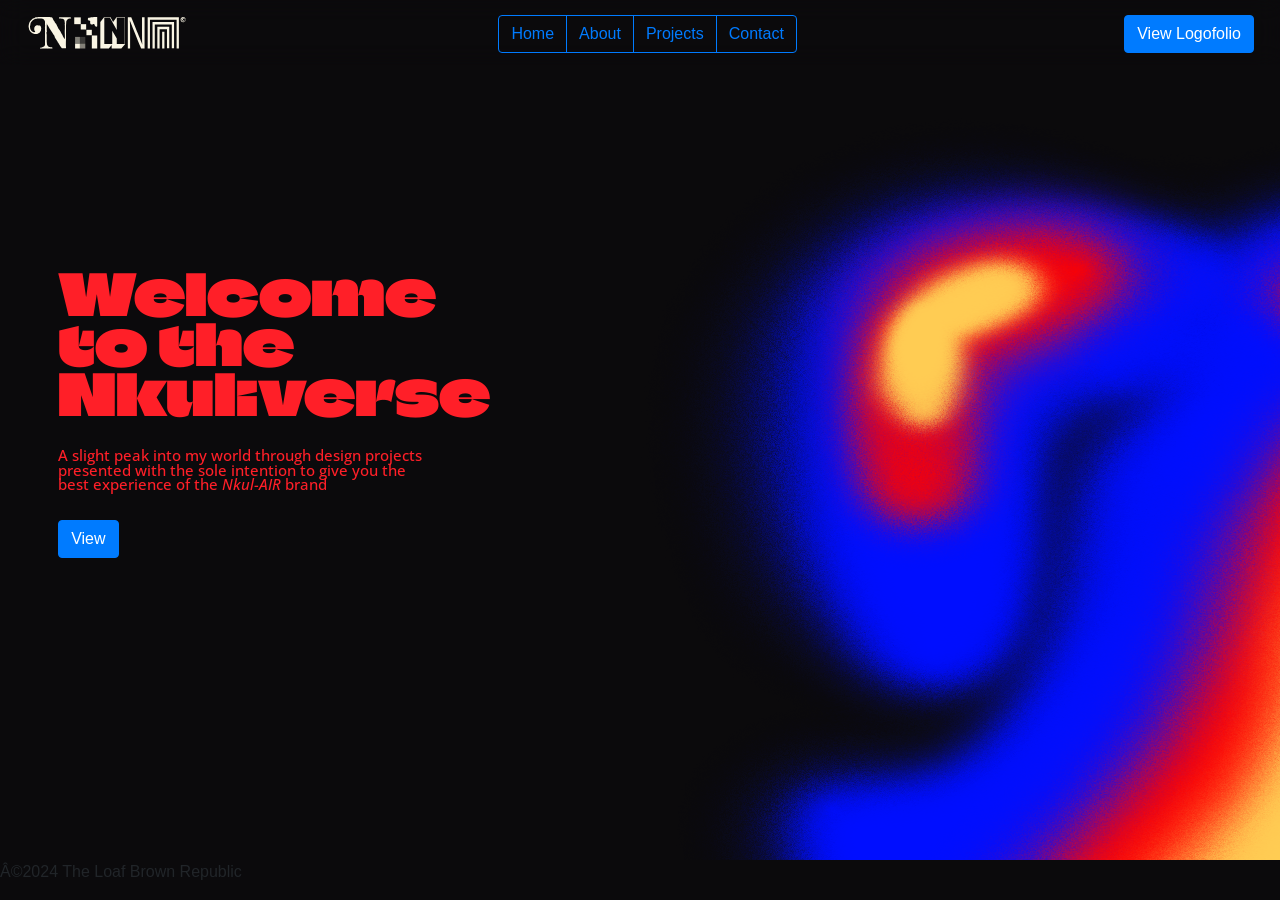
==== index.html @ c6c8a5c5 "Added files" ====
<!DOCTYPE html>

<html lang="en">
    <head>
        <link href="https://cdn.jsdelivr.net/npm/bootstrap@5.2.3/dist/css/bootstrap.min.css" rel="stylesheet" integrity="sha384-rbsA2VBKQhggwzxH7pPCaAqO46MgnOM80zW1RWuH61DGLwZJEdK2Kadq2F9CUG65" crossorigin="anonymous">
        <script src="https://cdn.jsdelivr.net/npm/bootstrap@5.2.3/dist/js/bootstrap.bundle.min.js" integrity="sha384-kenU1KFdBIe4zVF0s0G1M5b4hcpxyD9F7jL+jjXkk+Q2h455rYXK/7HAuoJl+0I4" crossorigin="anonymous"></script>
        <script>
            function goToPage(event)
            {
                var trigger = event.srcElement;
                var page = trigger.innerHTML.toLowerCase()
                if (page == 'home')
                {
                    page = 'index';
                }

                var url = page + '.html';
                window.location = url;
            };
        </script>
        <link rel="stylesheet" href="https://cdn.jsdelivr.net/npm/bootstrap@4.5.3/dist/css/bootstrap.min.css" integrity="sha384-TX8t27EcRE3e/ihU7zmQxVncDAy5uIKz4rEkgIXeMed4M0jlfIDPvg6uqKI2xXr2" crossorigin="anonymous">
        <link href="styles.css" rel="stylesheet">
        <link rel="preconnect" href="https://fonts.googleapis.com">
        <link rel="preconnect" href="https://fonts.gstatic.com" crossorigin>
        <link href="https://fonts.googleapis.com/css2?family=Archivo+Black&family=Climate+Crisis&family=EB+Garamond:ital,wght@0,400..800;1,400..800&family=Michroma&family=Montserrat:ital,wght@0,100..900;1,100..900&family=Open+Sans:ital,wght@0,300..800;1,300..800&display=swap" rel="stylesheet">
        <title>Home</title>
    </head>
    <body>
        <header>
            <div class="header">
                <nav class="navbar">
                    <a href="index.html"><img src="logo.svg" class="horizontal-logo row justify-content-start" alt="logo"></img></a>
                    <div class="btn-group" role="group" aria-label="Basic outlined example">
                        <button class="btn btn-outline-primary" onclick="goToPage(event)">Home</button>
                        <button class="btn btn-outline-primary" onclick="goToPage(event)">About</button>
                        <button class="btn btn-outline-primary" onclick ="goToPage(event)">Projects</button>
                        <button class="btn btn-outline-primary" onclick="goToPage(event)">Contact</button>
                    </div>
                    <div class="nav-end">
                        <a href="https://www.behance.net/gallery/140230949/Logofolio-2022?tracking_source=services_modal" target="blank" class="btn btn-primary">View Logofolio</a>
                    </div>
                </nav>
            </div>
        </header>

        <div class="hero-container">
            <div class="hero">
                <div class="hero-content">
                    <h1>Welcome to the Nkuliverse</h1>
                    <h3>A slight peak into my world through design projects presented with the sole intention to give you the best experience of the <i>Nkul-AIR</i> brand</h3>
                        <a style="margin-top: 20px;" class="btn btn-primary" href="about.html">View</a>
                </div>
            </div>
            <div class="hero-2">
                <div class="image-container"></div>
            </div>
        </div>
        <footer class="hero-container">
            <p>©2024 The Loaf Brown Republic<p>
        </footer>
        </div>
    </body>
</html>
---- styles.css ----
.horizontal-logo {

    padding: 0;
    margin-left: 10px ;
    width:160px;
    alignment: left;

}

.main-title
{
    margin-top: 40px;
    font-family: "Montserrat", sans-serif;
    font-size: 22pt;
    font-weight: 800;
    line-height: 19pt;
    text-align: left;
    width: 50%;
    display: flex;
    color: #F5EBC6;

}

.main-body
{
    font-family: "Montserrat", sans-serif;
    font-size: 9.5pt;
    min-width: 60%;
    max-height: 80%;
    line-height: 12pt;
    color: #F5EBC6;
    font-weight: 300;
}

.horizontal-logo:hover {
    filter: blur(0.7px);
}



.horizontal-card
{
    object-fit: contain;
    max-height: 300px;
    min-height: 200px;
    background-color: red;
    text-align: right;
}

.nav-end
{
    margin-right: 10px;
    justify-content: right;
}
.archivo-black-regular {
    font-family: "Archivo Black", serif;
    font-weight: 400;
    font-style: normal;
  }

  .michroma-regular {
    font-family: "Michroma", sans-serif;
    font-weight: 400;
    font-style: normal;
}


body
{
    margin-top:0;
    background-color:#0B0A0C;
    padding-top: 60px;
}



.text-area
{
    font-family: "Montserrat", sans-serif;
    font-size: 22pt;
    font-weight: 800;
    line-height: 19pt;
    text-align: left;
    width: 100%;
    display: flex;
    color: #F5EBC6;
}

.btn:hover{
    filter: blur(0.7px);
}

.navbar
{
    width: 100%;
    padding-top: 10px;
    justify-content: space-between;
    display: flex;
    align-items: center;
    backdrop-filter: blur(12px);
}

header {
    top: 0;
    position: fixed;
    background-color: transparent;
    width: 100%;
    z-index: 9999;
}

.image-container
{
    border-radius: 20px 20px 0 0px;
    min-height: 10rem;
    height: 10rem;
    max-width: 20rem;
    background-color: transparent;
    object-fit: cover;
}


@media only screen and (min-width: 576px) {
    .container {
        width: 540px;
    }
    .hero-content {
        color: pink;
    }
}

@media only screen and (min-width: 1200px) {
    .container {
        width: 11400px;
    }
}


.hcard-body
{
    padding: 0;
    margin-left: 30px;
    max-height: 200px;
    width: 90%;
}
.card-body
{
    padding: 10px;
    margin-left: 0px;
    width: 90%;
}
.hcard
{
    background-color: #1e1b1a;
    margin-right: 20px !important;
}
.card
{
    background-color: #1e1b1a;
    border-radius: 30px !important;
    margin-right: 20px !important;
}

.container {
    width: 100%;
    margin: auto;
    height: 100%;
    justify-content: center;
}

.page-div
{
    display: flex;
    justify-content: center;
    /* background-color: blue; */
}

.hero-content
{
    color: #FF1F28;
    margin-top: 150px;
    padding: 10%;
}

.hero-content:hover
{
    filter: blur(0.5px);
    color: #FF1F28;
}

.hero {
    padding: 0;
    width: 50%;
    border: none;
    color: #F5EBC6;
}

.hero-2 {
    padding: 0;
    height: 800px;
    width: 60%;
    background-image: url('assets/Layers.png');
    object-fit: cover;
}

.hero h1{
    margin-top: 0;
    width: 80%;
    font-size: 57px;
    font-family: "Climate Crisis", sans-serif;
    font-style: bold;
    line-height: 50px;
}

.hero h3{
    margin-top: 30px;
    width: 80%;
    font-family: "Open Sans", sans-serif;
    line-height: 11pt;
    font-size: 11pt;
    display: block;
}

.hero-container {
    padding-top: 0;
    display: flex;

}


.climate-crisis{
  font-family: "Climate Crisis", sans-serif;
  font-optical-sizing: auto;
  font-weight: 400;
  font-style: normal;
  font-variation-settings:
    "YEAR" 1979;
}


.eb-garamond{
    font-family: "EB Garamond", serif;
    font-optical-sizing: auto;
    font-weight: 400;
  font-style: normal;
}

.open-sans{
    font-family: "Open Sans", sans-serif;
    font-optical-sizing: auto;
    font-weight: <weight>;
    font-style: normal;
    font-variation-settings:
    "wdth" 100;
}

#rectangle
{
    border-radius: 10px;
    width: auto;
    height: 20px;
    border: 2px blue;
    background-color: red;
}

.secondary-title
{
    color: #0335fb;
    font-size
    font-family: "EB-Garamond", serif;
    font-size: 12pt;
}

.montserrat
{
    font-family: "Montserrat", sans-serif;
    font-optical-sizing: auto;
    font-weight: 500;
    font-style: normal;
}
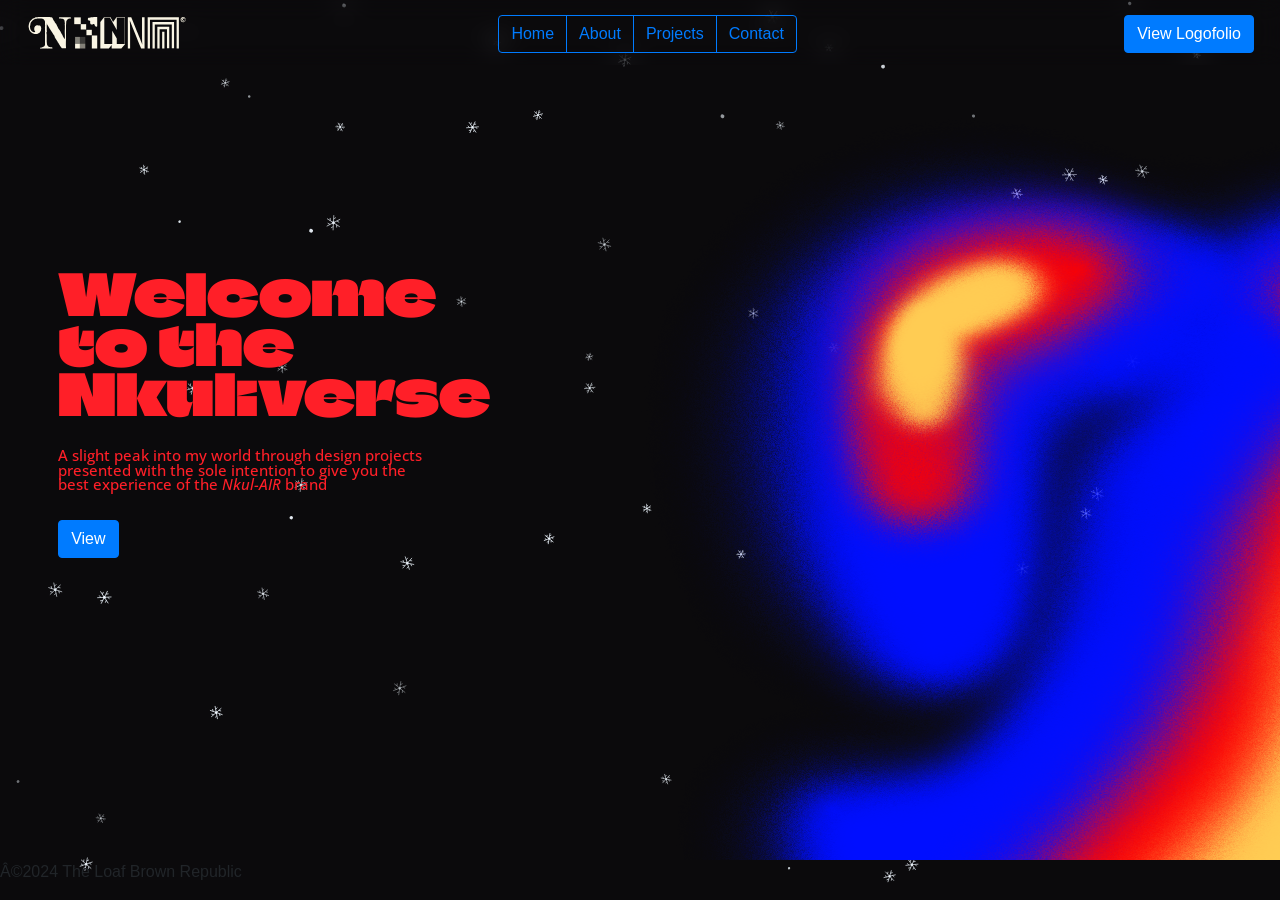
==== commit 53c119cc: "feat: Add snow.js script to index.html" ====
--- a/index.html
+++ b/index.html
@@ -4,6 +4,7 @@
     <head>
         <link href="https://cdn.jsdelivr.net/npm/bootstrap@5.2.3/dist/css/bootstrap.min.css" rel="stylesheet" integrity="sha384-rbsA2VBKQhggwzxH7pPCaAqO46MgnOM80zW1RWuH61DGLwZJEdK2Kadq2F9CUG65" crossorigin="anonymous">
         <script src="https://cdn.jsdelivr.net/npm/bootstrap@5.2.3/dist/js/bootstrap.bundle.min.js" integrity="sha384-kenU1KFdBIe4zVF0s0G1M5b4hcpxyD9F7jL+jjXkk+Q2h455rYXK/7HAuoJl+0I4" crossorigin="anonymous"></script>
+        <script src="js/snow.js" defer></script>
         <script>
             function goToPage(event)
             {
--- a/styles.css
+++ b/styles.css
@@ -25,11 +25,18 @@
 {
     font-family: "Montserrat", sans-serif;
     font-size: 9.5pt;
-    min-width: 60%;
-    max-height: 80%;
-    line-height: 12pt;
+    width: 100%;
+    line-height: 16pt;
     color: #F5EBC6;
     font-weight: 300;
+    text-align: left;
+    margin: 0;
+    padding: 0;
+}
+
+.hcard-body {
+    width: 100%;
+    overflow: visible;
 }
 
 .horizontal-logo:hover {
@@ -138,15 +145,49 @@
 .hcard-body
 {
     padding: 0;
-    margin-left: 30px;
-    max-height: 200px;
-    width: 90%;
+    margin-left: 0;
+    width: 100%;
 }
 .card-body
 {
     padding: 10px;
     margin-left: 0px;
     width: 90%;
+}
+
+.secondary-title {
+    color: #F5EBC6;
+    opacity: 0.85;
+    margin-top: 0;
+}
+
+.hcard-list {
+    margin-top: 18px;
+    padding-left: 0;
+    list-style: none;
+}
+
+.hcard-list li {
+    display: inline-block;
+    margin: 0 10px 10px 0;
+    padding: 8px 14px;
+    color: #F5EBC6;
+    opacity: 0.95;
+    border: 1px solid rgba(245, 235, 198, 0.85);
+    border-radius: 999px;
+    background: transparent;
+    font-size: 8.5pt;
+    line-height: 14pt;
+}
+
+.hero-gif {
+    width: 100vw;
+    height: 100vh;
+    object-fit: cover;
+    position: fixed;
+    top: 0;
+    left: 0;
+    z-index: -1;
 }
 .hcard
 {
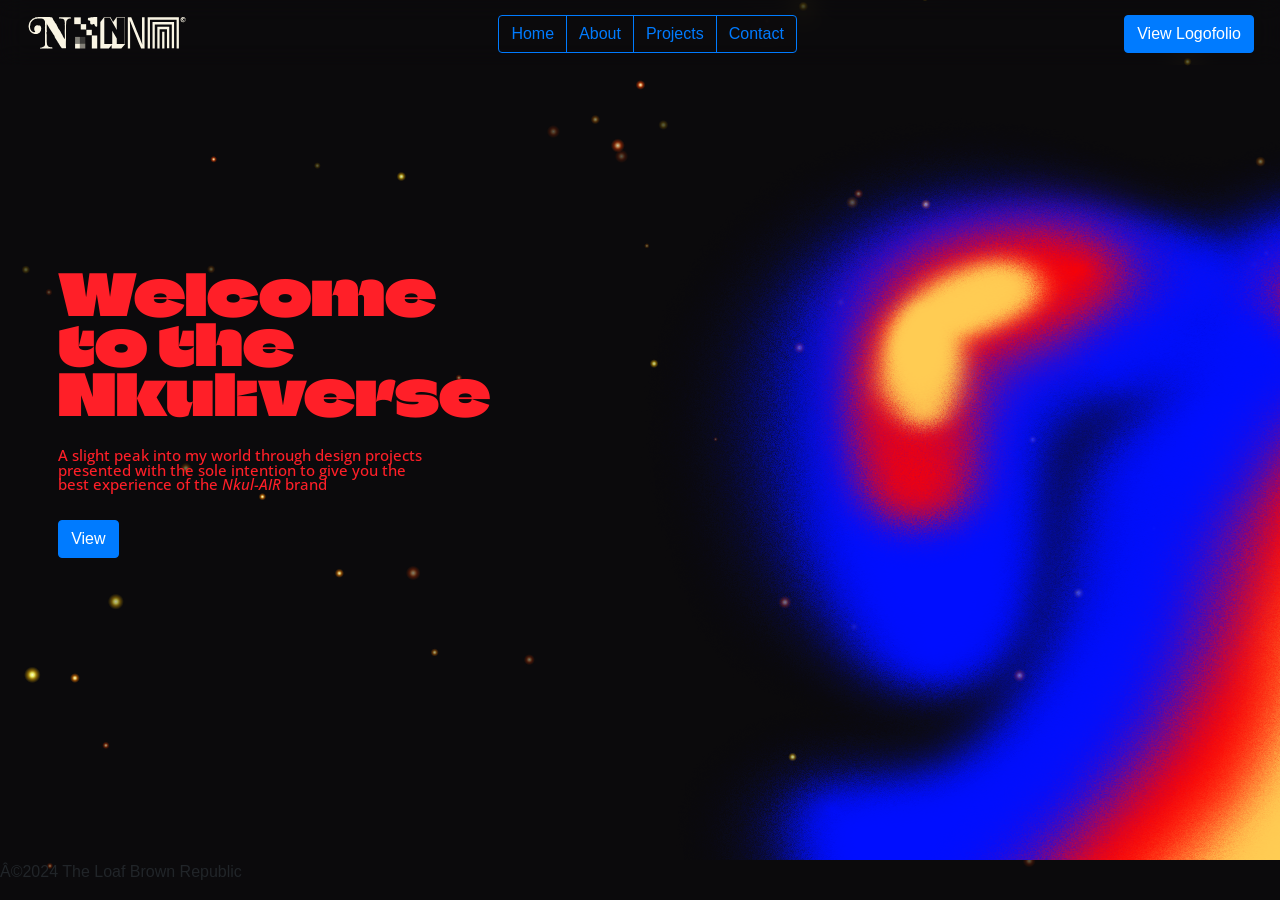
==== commit f10aac46: "feat: add fire flakes" ====
--- a/index.html
+++ b/index.html
@@ -4,7 +4,6 @@
     <head>
         <link href="https://cdn.jsdelivr.net/npm/bootstrap@5.2.3/dist/css/bootstrap.min.css" rel="stylesheet" integrity="sha384-rbsA2VBKQhggwzxH7pPCaAqO46MgnOM80zW1RWuH61DGLwZJEdK2Kadq2F9CUG65" crossorigin="anonymous">
         <script src="https://cdn.jsdelivr.net/npm/bootstrap@5.2.3/dist/js/bootstrap.bundle.min.js" integrity="sha384-kenU1KFdBIe4zVF0s0G1M5b4hcpxyD9F7jL+jjXkk+Q2h455rYXK/7HAuoJl+0I4" crossorigin="anonymous"></script>
-        <script src="js/snow.js" defer></script>
         <script>
             function goToPage(event)
             {
@@ -19,6 +18,7 @@
                 window.location = url;
             };
         </script>
+        <script src="js/snow.js" defer></script>
         <link rel="stylesheet" href="https://cdn.jsdelivr.net/npm/bootstrap@4.5.3/dist/css/bootstrap.min.css" integrity="sha384-TX8t27EcRE3e/ihU7zmQxVncDAy5uIKz4rEkgIXeMed4M0jlfIDPvg6uqKI2xXr2" crossorigin="anonymous">
         <link href="styles.css" rel="stylesheet">
         <link rel="preconnect" href="https://fonts.googleapis.com">
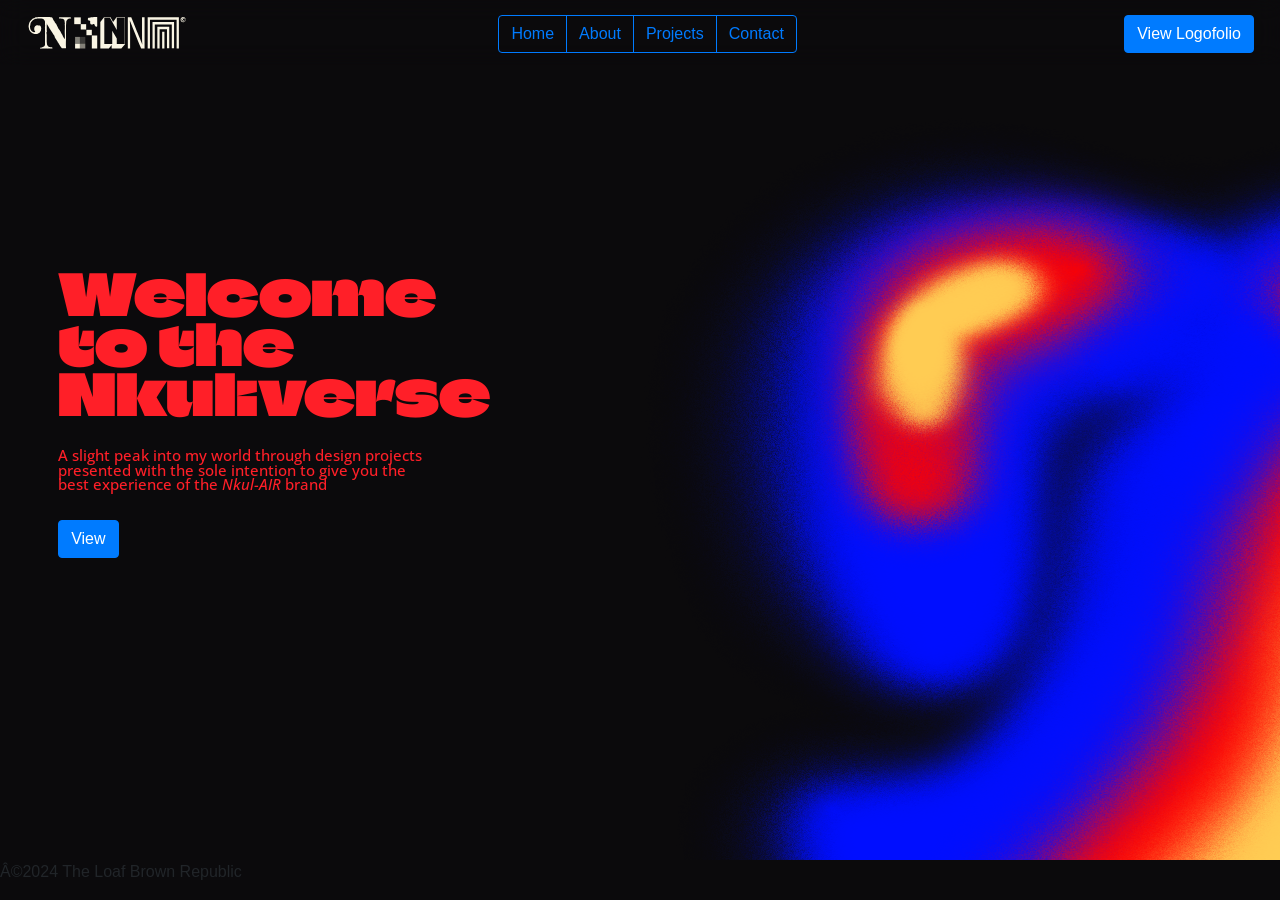
==== commit b4da6b89: "fix: Comment out snow.js script in index.html Comment out the snow.js script inclusion in index.html" ====
--- a/index.html
+++ b/index.html
@@ -18,7 +18,7 @@
                 window.location = url;
             };
         </script>
-        <script src="js/snow.js" defer></script>
+        <!-- <script src="js/snow.js" defer></script> -->
         <link rel="stylesheet" href="https://cdn.jsdelivr.net/npm/bootstrap@4.5.3/dist/css/bootstrap.min.css" integrity="sha384-TX8t27EcRE3e/ihU7zmQxVncDAy5uIKz4rEkgIXeMed4M0jlfIDPvg6uqKI2xXr2" crossorigin="anonymous">
         <link href="styles.css" rel="stylesheet">
         <link rel="preconnect" href="https://fonts.googleapis.com">
